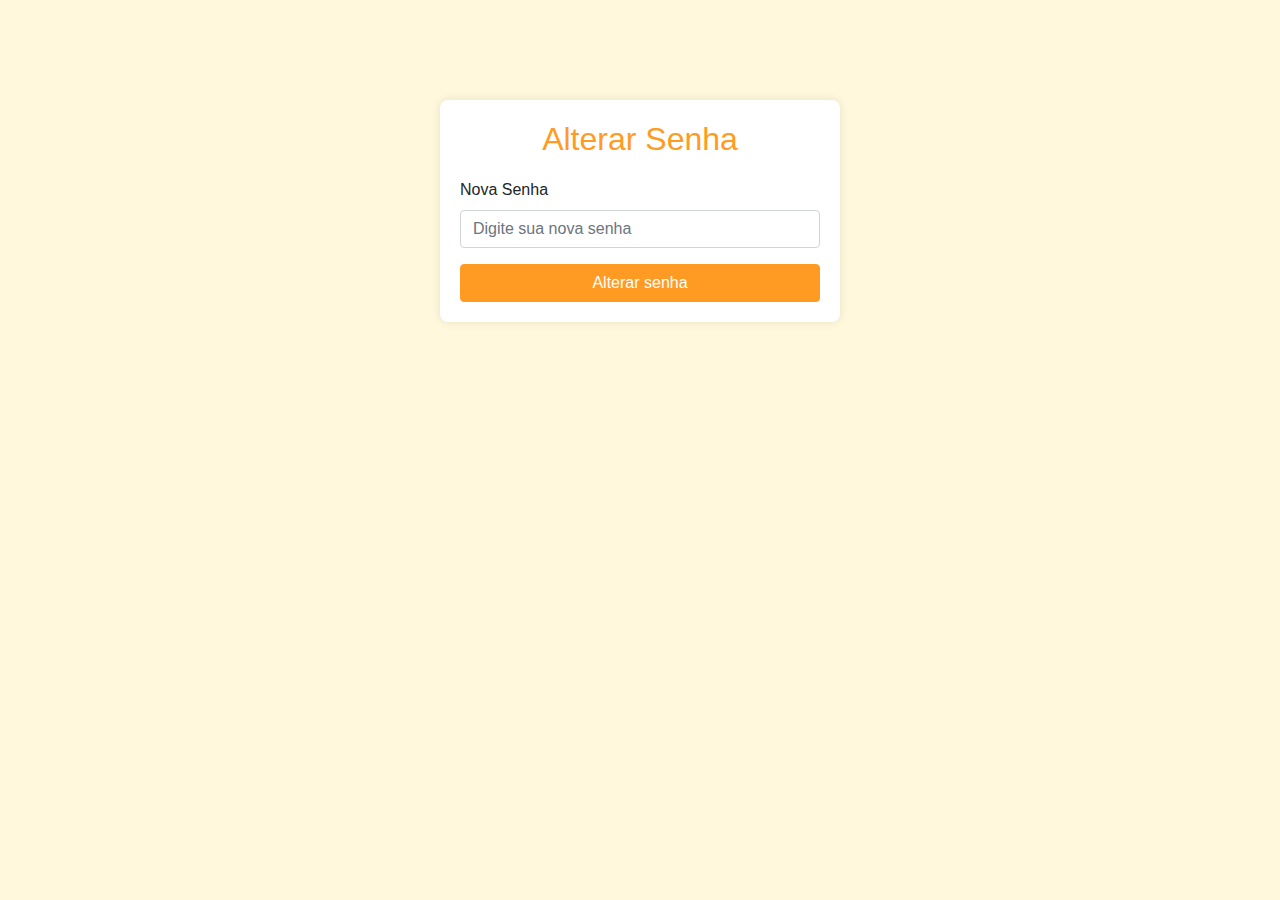
==== frontend/alterar-senha.html @ eec06ad3 "Change password OK" ====
<!DOCTYPE html>
<html lang="en">
<head>
    <meta charset="UTF-8">
    <meta name="viewport" content="width=device-width, initial-scale=1.0">
    <title>Alterar Senha</title>
    <link rel="stylesheet" href="https://stackpath.bootstrapcdn.com/bootstrap/4.5.2/css/bootstrap.min.css">
    <style>
        body {
            background-color: #FFF8DC;
            font-family: 'Inter', sans-serif;
        }
        .change-password-container {
            max-width: 400px;
            margin: 100px auto;
            padding: 20px;
            background-color: #ffffff;
            border-radius: 8px;
            box-shadow: 0 0 10px rgba(0, 0, 0, 0.1);
        }
        .change-password-container h2 {
            margin-bottom: 20px;
            color: #FF9B23;
            text-align: center;
        }
        .btn-primary {
            background-color: #FF9B23;
            border-color: #FF9B23;
        }
        .btn-primary:hover {
            background-color: #e88c1f;
            border-color: #e88c1f;
        }
        .alert-container {
            margin-top: 20px;
        }
    </style>
</head>
<body>
    <div class="change-password-container">
        <h2>Alterar Senha</h2>
        <div id="alertContainer" class="alert-container"></div>
        <form id="changePasswordForm">
            <div class="form-group">
                <label for="newPassword">Nova Senha</label>
                <input type="password" class="form-control" id="newPassword" placeholder="Digite sua nova senha" required>
            </div>
            <button type="button" id="btnAlterarSenha" class="btn btn-primary btn-block">Alterar senha</button>
        </form>
    </div>

    <script src="https://code.jquery.com/jquery-3.5.1.slim.min.js"></script>
    <script src="https://cdn.jsdelivr.net/npm/@popperjs/core@2.9.3/dist/umd/popper.min.js"></script>
    <script src="https://stackpath.bootstrapcdn.com/bootstrap/4.5.2/js/bootstrap.min.js"></script>
    <script src="js/alterar-senha.js"></script>
</body>
</html>
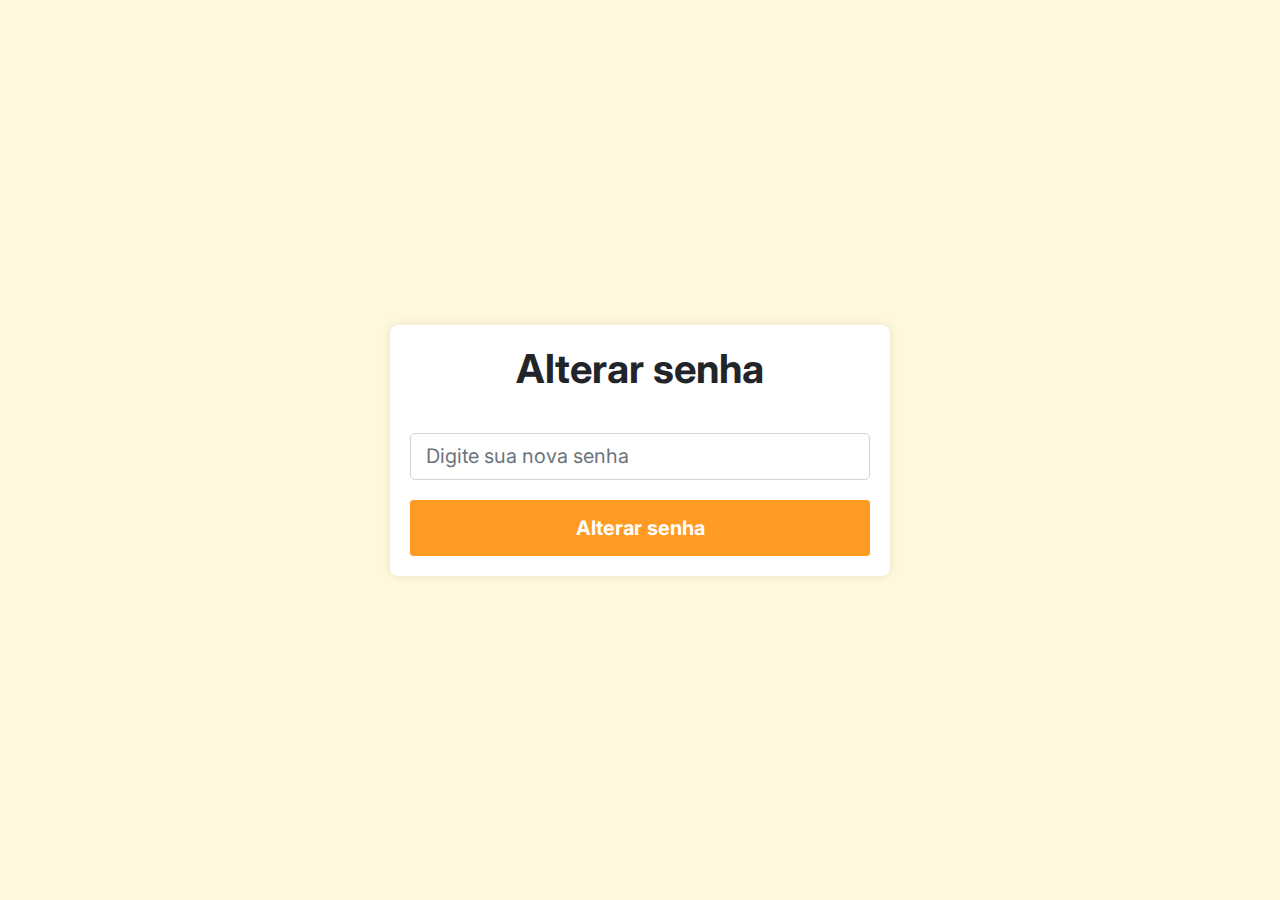
==== commit 1bab7c85: "Recuperar e alterar senha OK" ====
--- a/frontend/alterar-senha.html
+++ b/frontend/alterar-senha.html
@@ -1,49 +1,86 @@
 <!DOCTYPE html>
 <html lang="en">
+
 <head>
     <meta charset="UTF-8">
     <meta name="viewport" content="width=device-width, initial-scale=1.0">
-    <title>Alterar Senha</title>
+    <title>Alterar senha</title>
+    <link
+        href="https://fonts.googleapis.com/css2?family=Inter:ital,wght@0,100;0,300;0,400;0,500;0,700;0,900;1,100;1,300;1,400;1,500;1,700;1,900&display=swap"
+        rel="stylesheet">
     <link rel="stylesheet" href="https://stackpath.bootstrapcdn.com/bootstrap/4.5.2/css/bootstrap.min.css">
+    <link rel="icon" href="./favicon.png">
     <style>
+        * {
+            font-family: "Inter", sans-serif;
+            font-size: 20px;
+            width: 100%;
+        }
+
         body {
+            margin: 0;
+            padding: 0;
+            height: 100vh;
+            width: 100vw;
+            display: flex;
+            justify-content: center;
+            align-items: center;
             background-color: #FFF8DC;
-            font-family: 'Inter', sans-serif;
         }
+
         .change-password-container {
-            max-width: 400px;
-            margin: 100px auto;
-            padding: 20px;
             background-color: #ffffff;
             border-radius: 8px;
             box-shadow: 0 0 10px rgba(0, 0, 0, 0.1);
+            padding: 20px;
+            max-width: 500px;
+            width: 500px;
+            display: flex;
+            flex-direction: column;
+            align-items: center;
         }
+
         .change-password-container h2 {
             margin-bottom: 20px;
-            color: #FF9B23;
             text-align: center;
+            font-weight: bold;
         }
+
         .btn-primary {
             background-color: #FF9B23;
             border-color: #FF9B23;
+            font-weight: bold;
+            padding: 12px 30px;
+            border-radius: 3px;
+            color: white;
+            transition: all 0.2s;
         }
+
         .btn-primary:hover {
             background-color: #e88c1f;
             border-color: #e88c1f;
         }
+
+        .btn-primary:focus{
+            background-color: #FF9B23;
+            border-color: #FF9B23;
+            box-shadow: 0 0 0 .2rem rgba(0, 0, 0, 0);
+        }
+
         .alert-container {
             margin-top: 20px;
         }
     </style>
 </head>
+
 <body>
     <div class="change-password-container">
-        <h2>Alterar Senha</h2>
+        <h2>Alterar senha</h2>
         <div id="alertContainer" class="alert-container"></div>
         <form id="changePasswordForm">
             <div class="form-group">
-                <label for="newPassword">Nova Senha</label>
-                <input type="password" class="form-control" id="newPassword" placeholder="Digite sua nova senha" required>
+                <input type="password" class="form-control" id="newPassword" placeholder="Digite sua nova senha"
+                    required>
             </div>
             <button type="button" id="btnAlterarSenha" class="btn btn-primary btn-block">Alterar senha</button>
         </form>
@@ -54,4 +91,5 @@
     <script src="https://stackpath.bootstrapcdn.com/bootstrap/4.5.2/js/bootstrap.min.js"></script>
     <script src="js/alterar-senha.js"></script>
 </body>
-</html>
+
+</html>